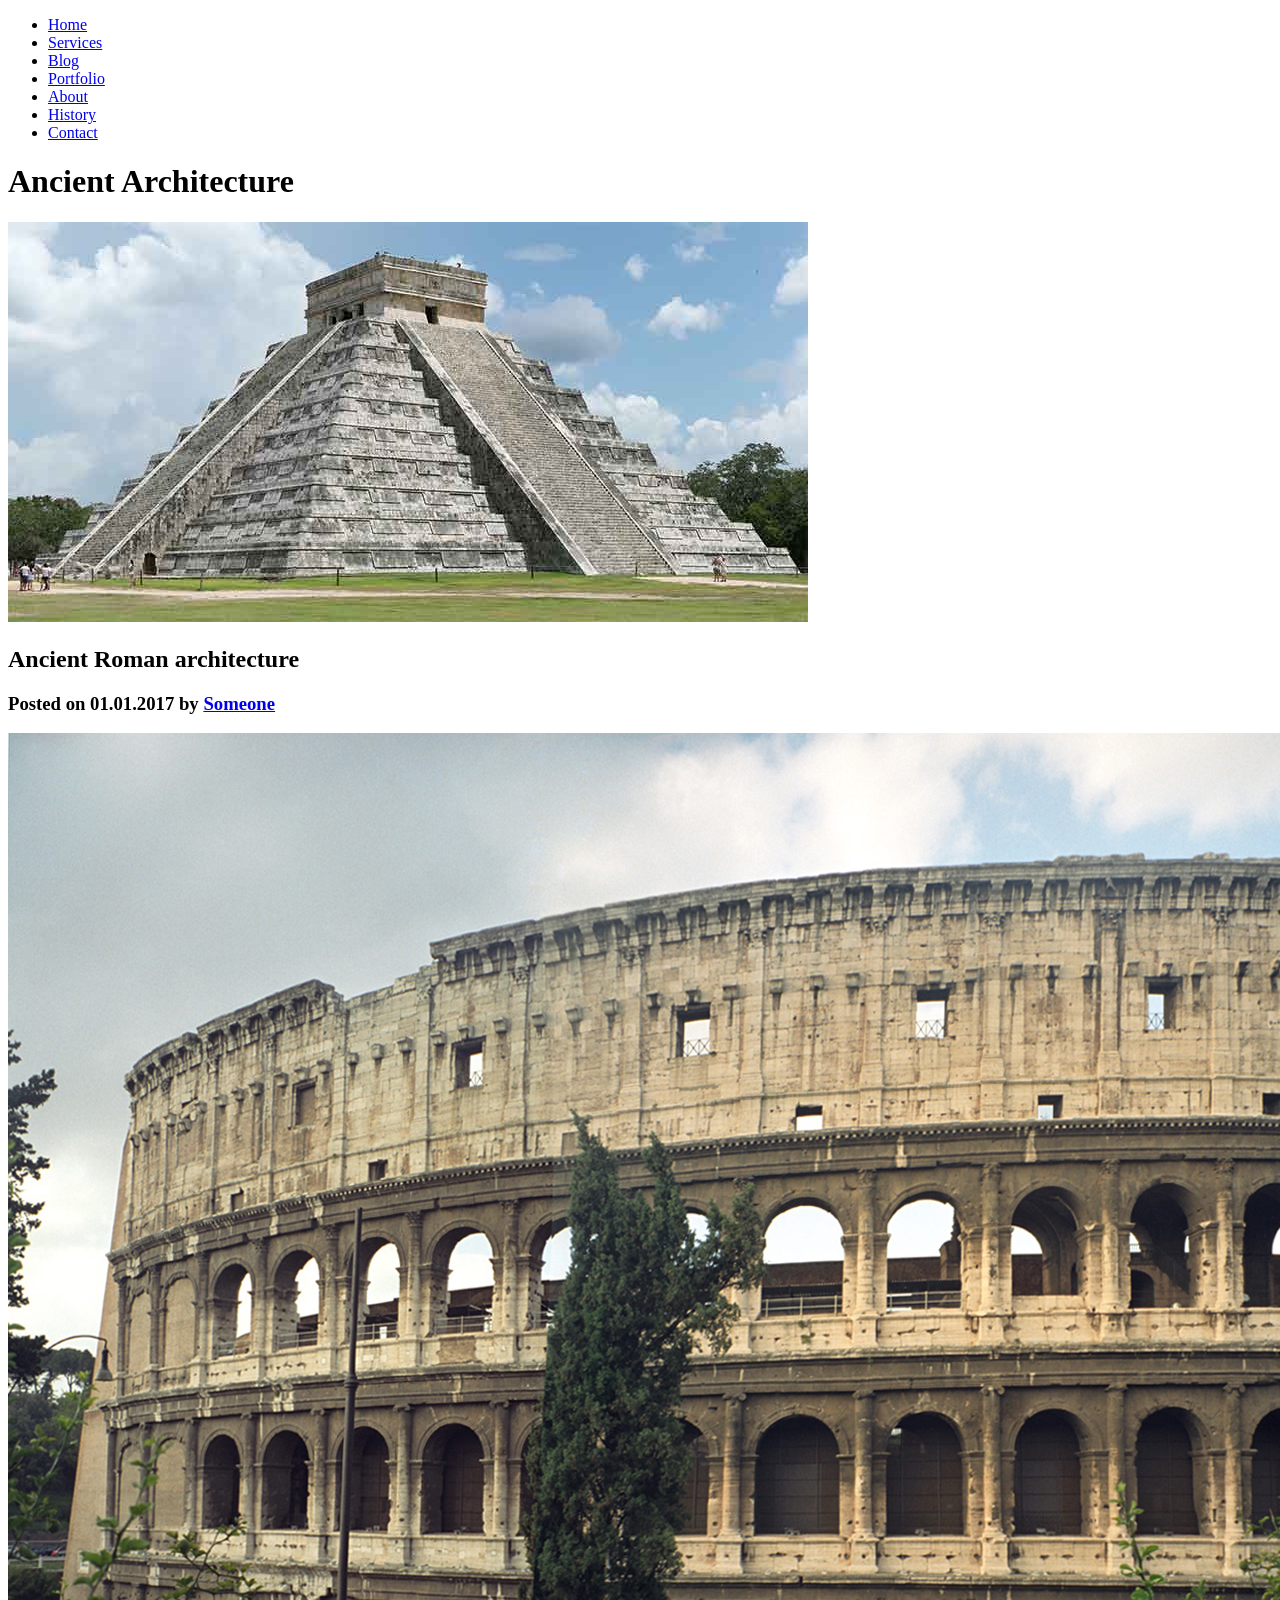
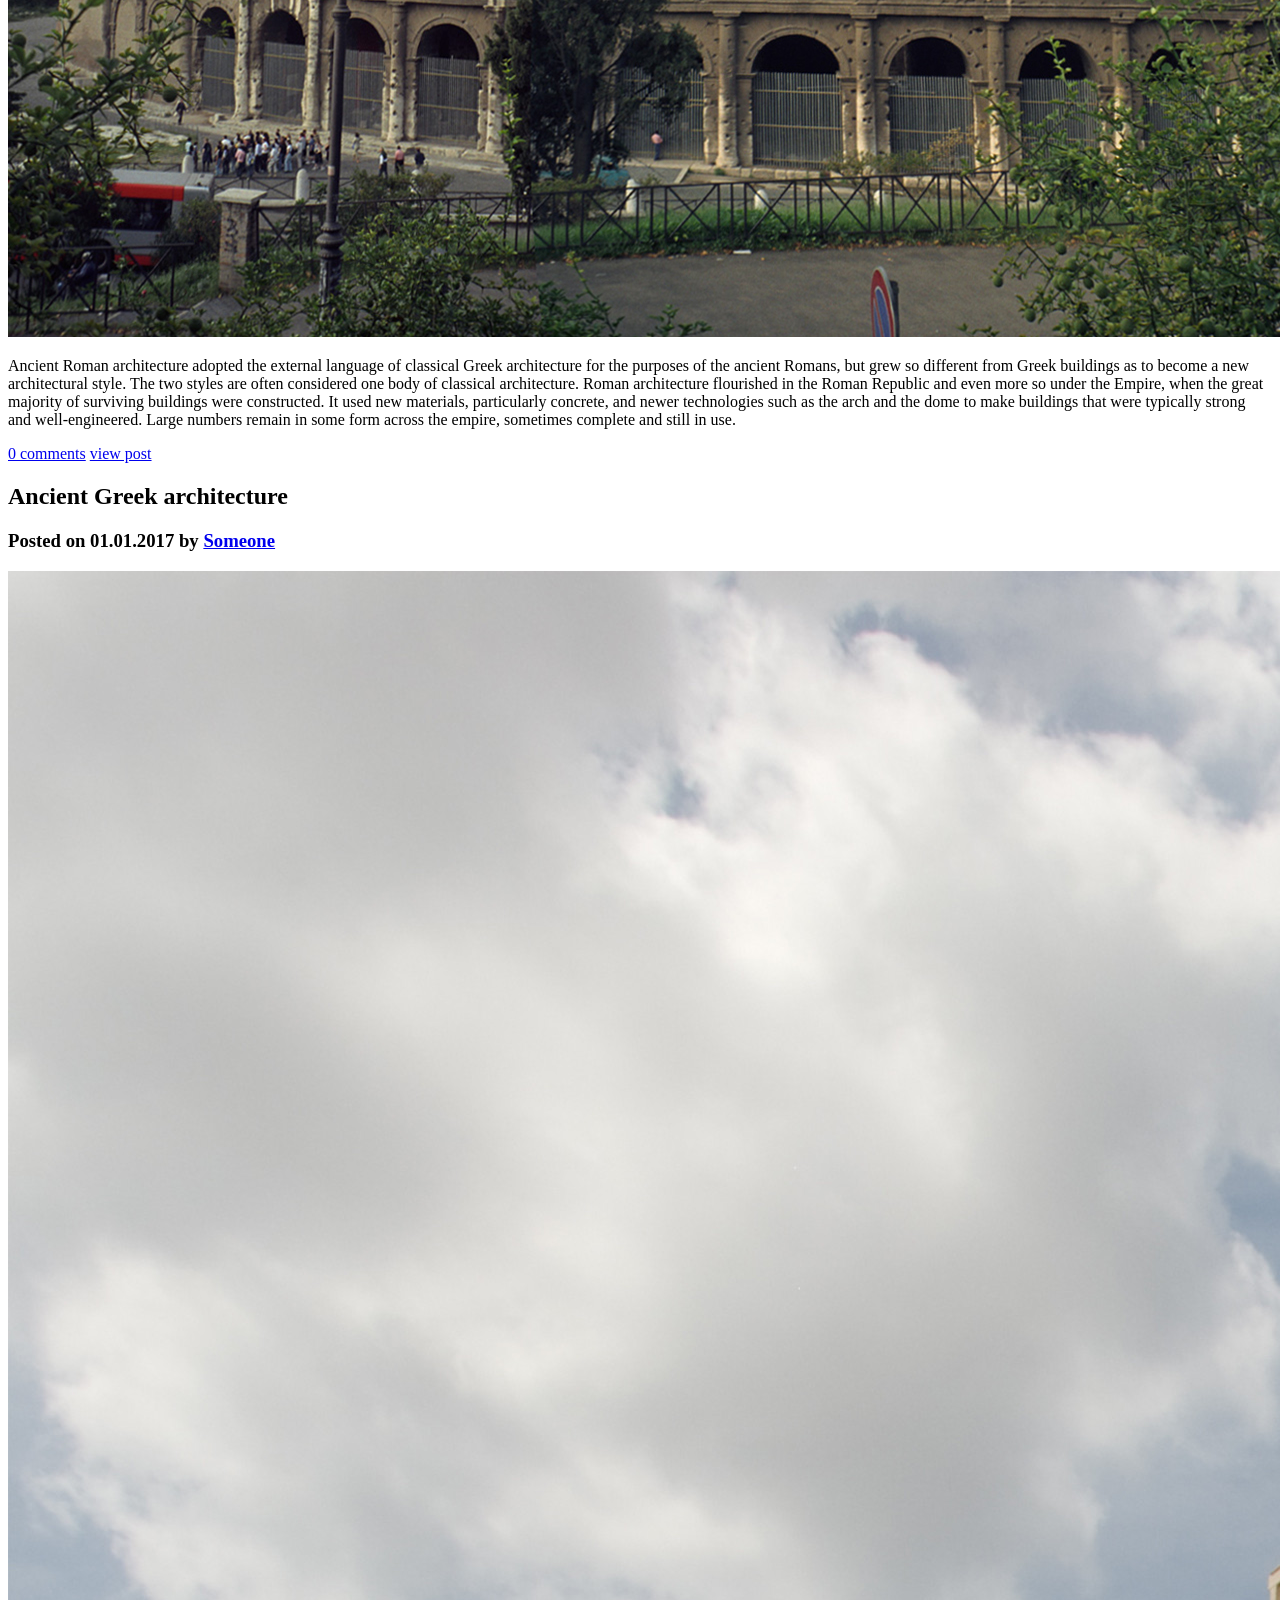
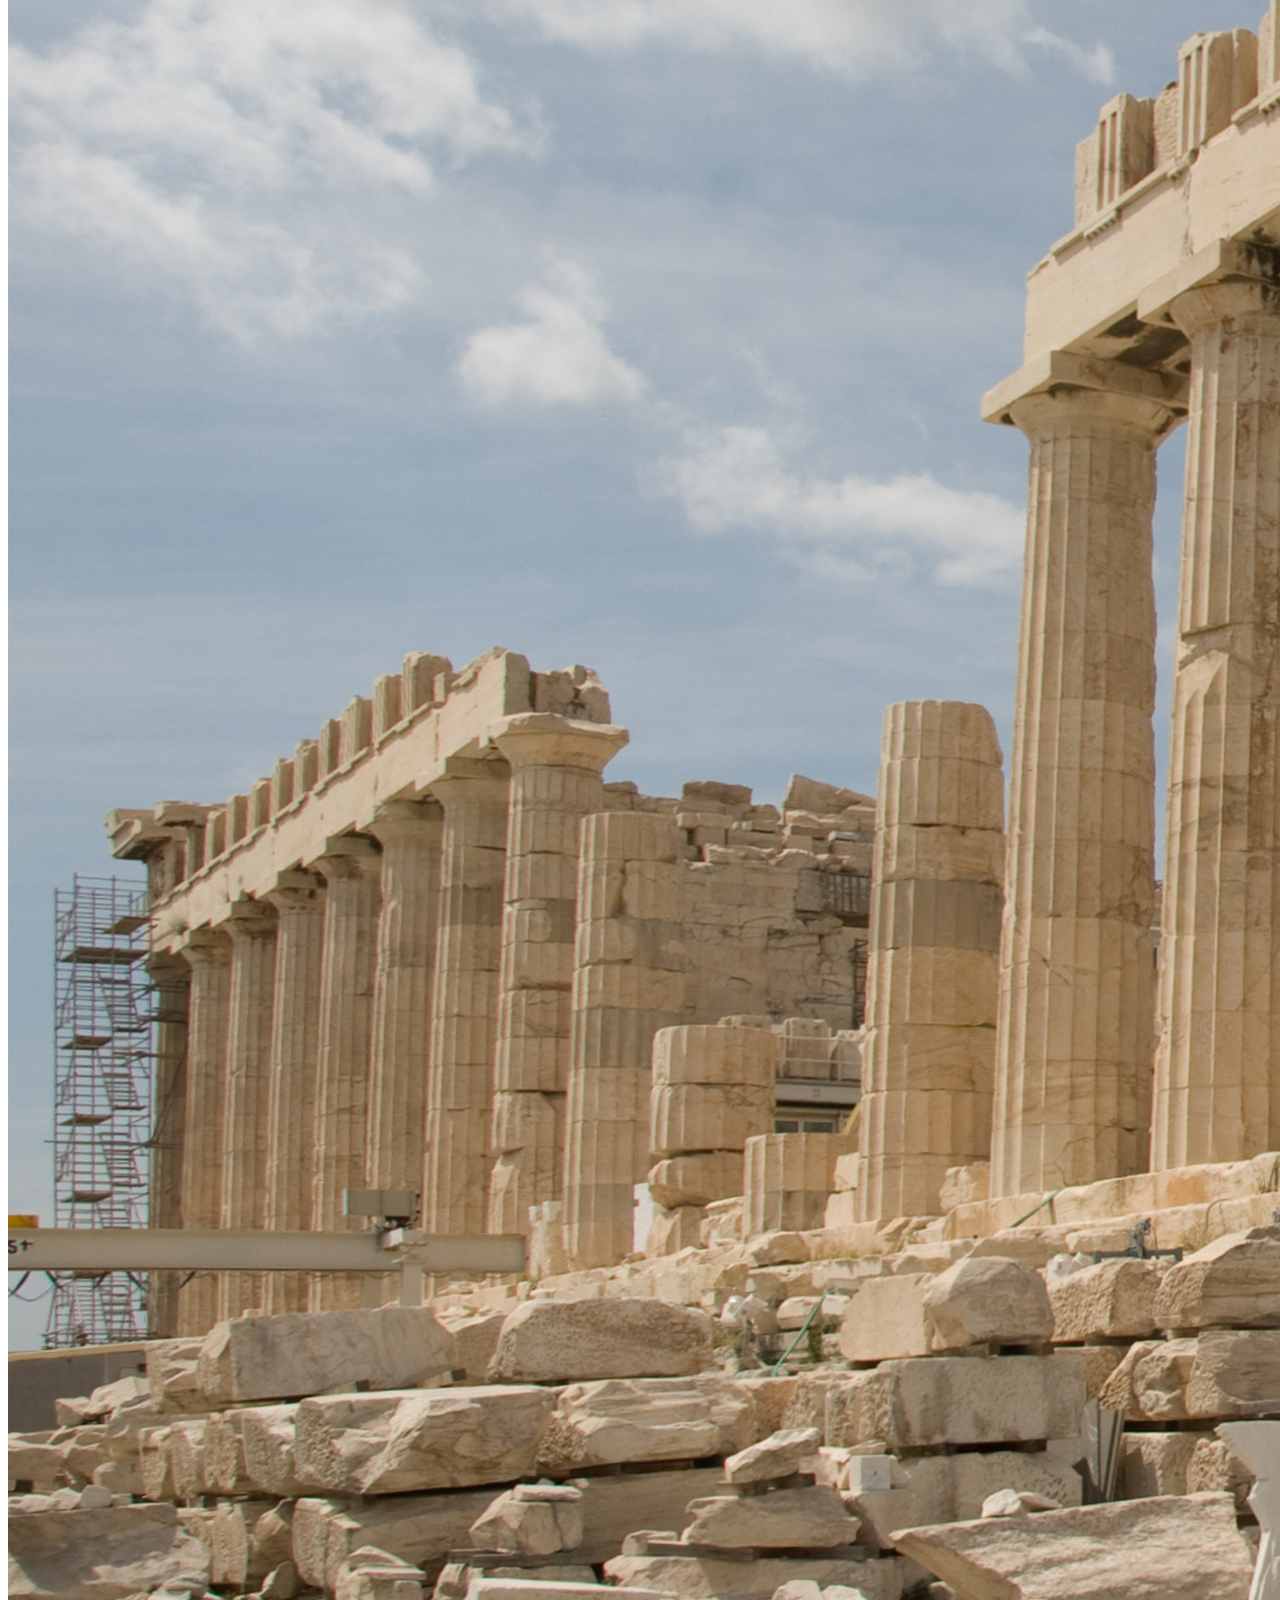
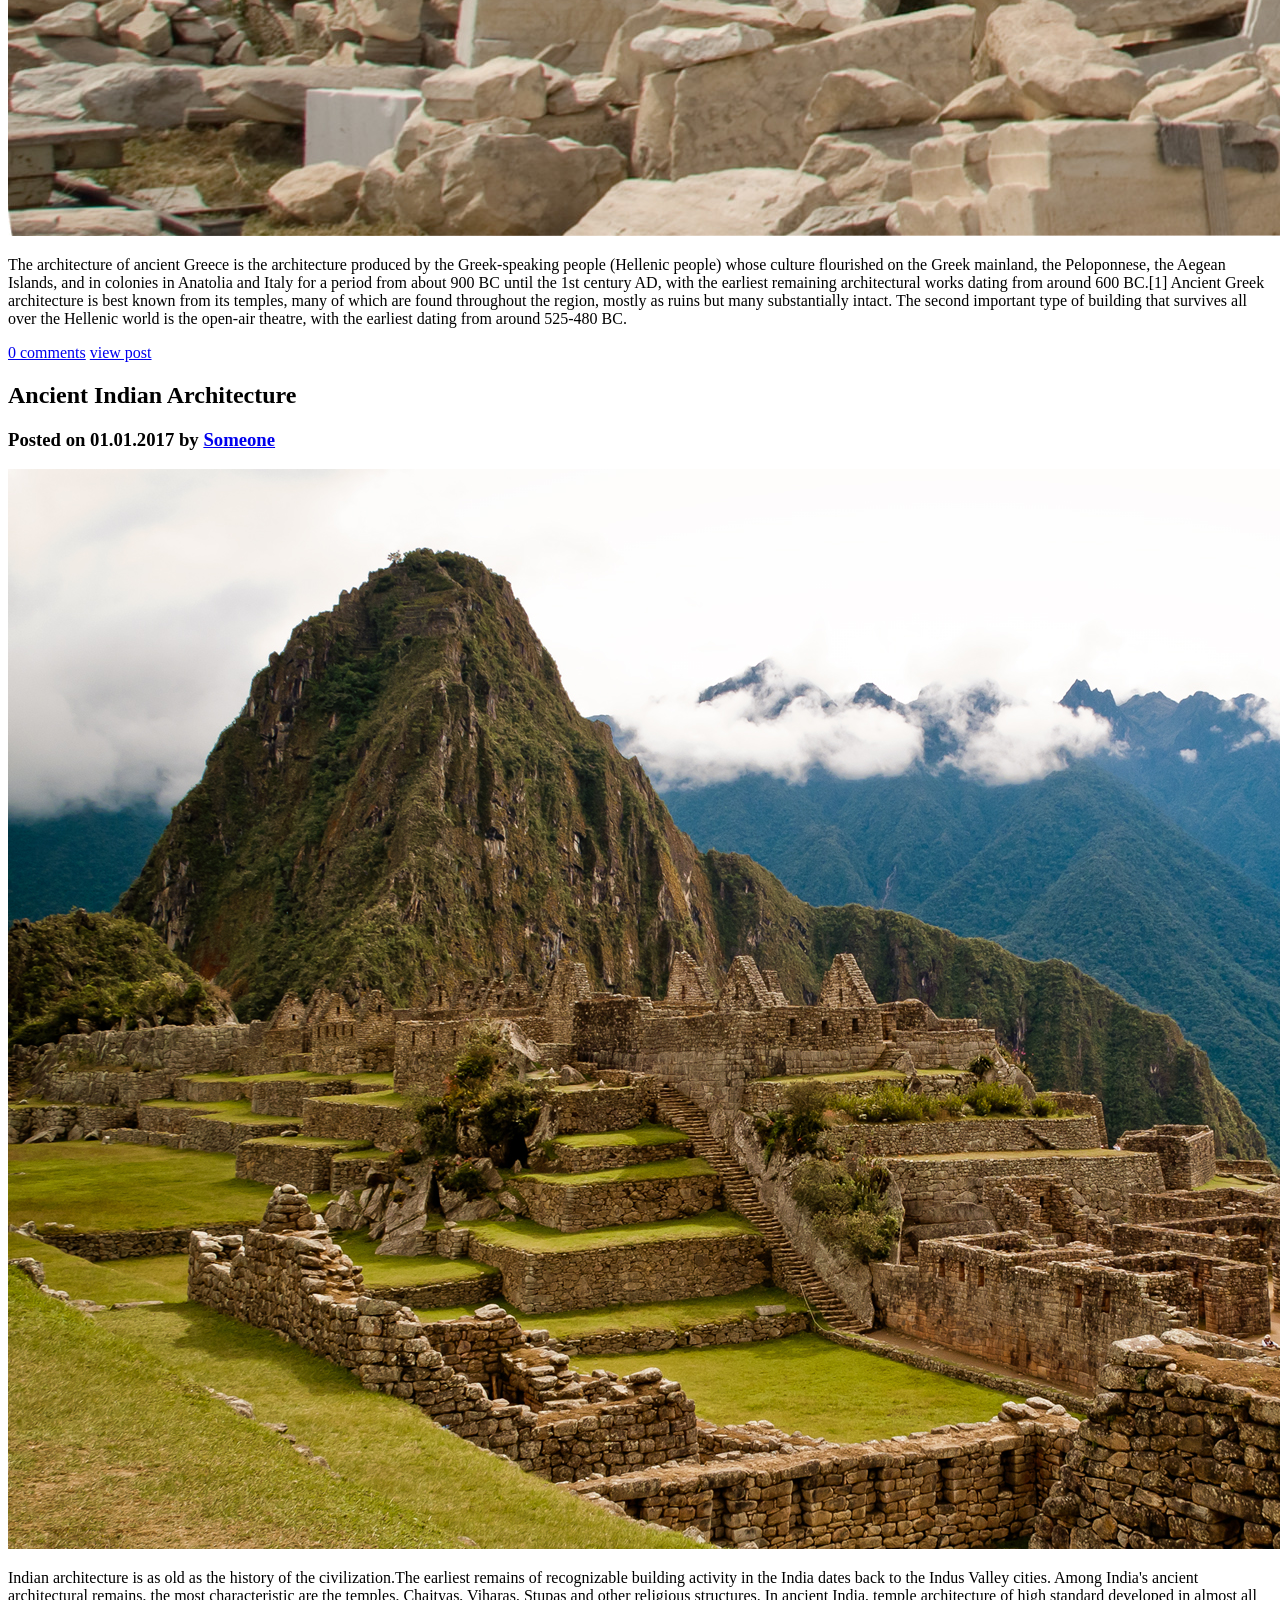
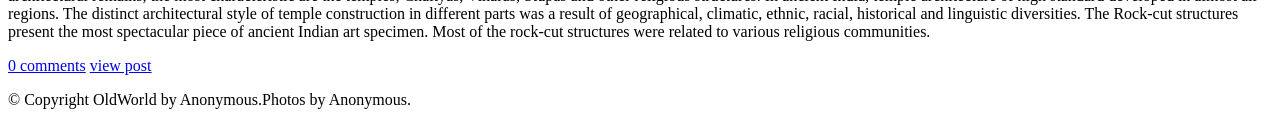
==== Week6/ancient-architecture.html @ 311ba24a "lms" ====
<!DOCTYPE html>
<html lang="en">
<head>
    <meta charset="UTF-8">
    <title>Ancient Architecture</title>
    <link rel="stylesheet" type="text/css" href="ancient-architecture.css"/>
</head>
<body>
<nav>
    <ul>
        <li><a href="#" class="home">Home</a></li>
        <li><a href="#">Services</a></li>
        <li><a href="#">Blog</a></li>
        <li><a href="#">Portfolio</a></li>
        <li><a href="#">About</a></li>
        <li><a href="#">History</a></li>
        <li><a href="#">Contact</a></li>
    </ul>
</nav>
<h1>Ancient Architecture</h1>
<div class="img-container">
    <img src="Mayan_Architecture.jpg" alt="mayan-architecture"/>
</div>

<main>
    <article>
        <h2>Ancient Roman architecture</h2>
        <h3>Posted on 01.01.2017 by <a href="#">Someone</a></h3>
        <img src="Roma.jpg" alt="rome"/>
        <p>
            Ancient Roman architecture adopted the external language of classical Greek architecture for the
            purposes of the ancient Romans, but grew so different from Greek buildings as to become a new
            architectural style. The two styles are often considered one body of classical architecture. Roman
            architecture flourished in the Roman Republic and even more so under the Empire, when the great
            majority of surviving buildings were constructed. It used new materials, particularly concrete, and
            newer technologies such as the arch and the dome to make buildings that were typically strong and
            well-engineered. Large numbers remain in some form across the empire, sometimes complete and still
            in use.
        </p>
        <p>
            <span class="comments"><a href="#">0 comments</a></span>

            <span class="readmore"><a href="#">view post</a></span>
        </p>
    </article>

    <article>
        <h2>Ancient Greek architecture</h2>
        <h3>Posted on 01.01.2017 by <a href="#">Someone</a></h3>
        <img src="Greek.jpg" alt=""/>
        <p>
            The architecture of ancient Greece is the architecture produced by the Greek-speaking people
            (Hellenic people) whose culture flourished on the Greek mainland, the Peloponnese, the Aegean
            Islands, and in colonies in Anatolia and Italy for a period from about 900 BC until the 1st century
            AD, with the earliest remaining architectural works dating from around 600 BC.[1]
            Ancient Greek architecture is best known from its temples, many of which are found throughout the
            region, mostly as ruins but many substantially intact. The second important type of building that
            survives all over the Hellenic world is the open-air theatre, with the earliest dating from around
            525-480 BC.
        </p>
        <p>
            <span class="comments"><a href="#">0 comments</a></span>

            <span class="readmore"><a href="#">view post</a></span>
        </p>
    </article>


    <article>
        <h2>Ancient Indian Architecture</h2>
        <h3>Posted on 01.01.2017 by <a href="#">Someone</a></h3>
        <img src="ancient-indian-architecture.jpg" alt=""/>
        <p>
            Indian architecture is as old as the history of the civilization.The earliest remains of
            recognizable building activity in the India dates back to the Indus Valley cities. Among India's
            ancient architectural remains, the most characteristic are the temples, Chaityas, Viharas, Stupas
            and other religious structures. In ancient India, temple architecture of high standard developed in
            almost all regions. The distinct architectural style of temple construction in different parts was a
            result of geographical, climatic, ethnic, racial, historical and linguistic diversities.
            The Rock-cut structures present the most spectacular piece of ancient Indian art specimen. Most of
            the rock-cut structures were related to various religious communities.
        </p>
        <p>
            <span class="comments"><a href="#">0 comments</a></span>

            <span class="readmore"><a href="#">view post</a></span>
        </p>
    </article>
</main>
<footer>
    &copy; Copyright OldWorld by Anonymous.Photos by Anonymous.
</footer>
</body>
</html>
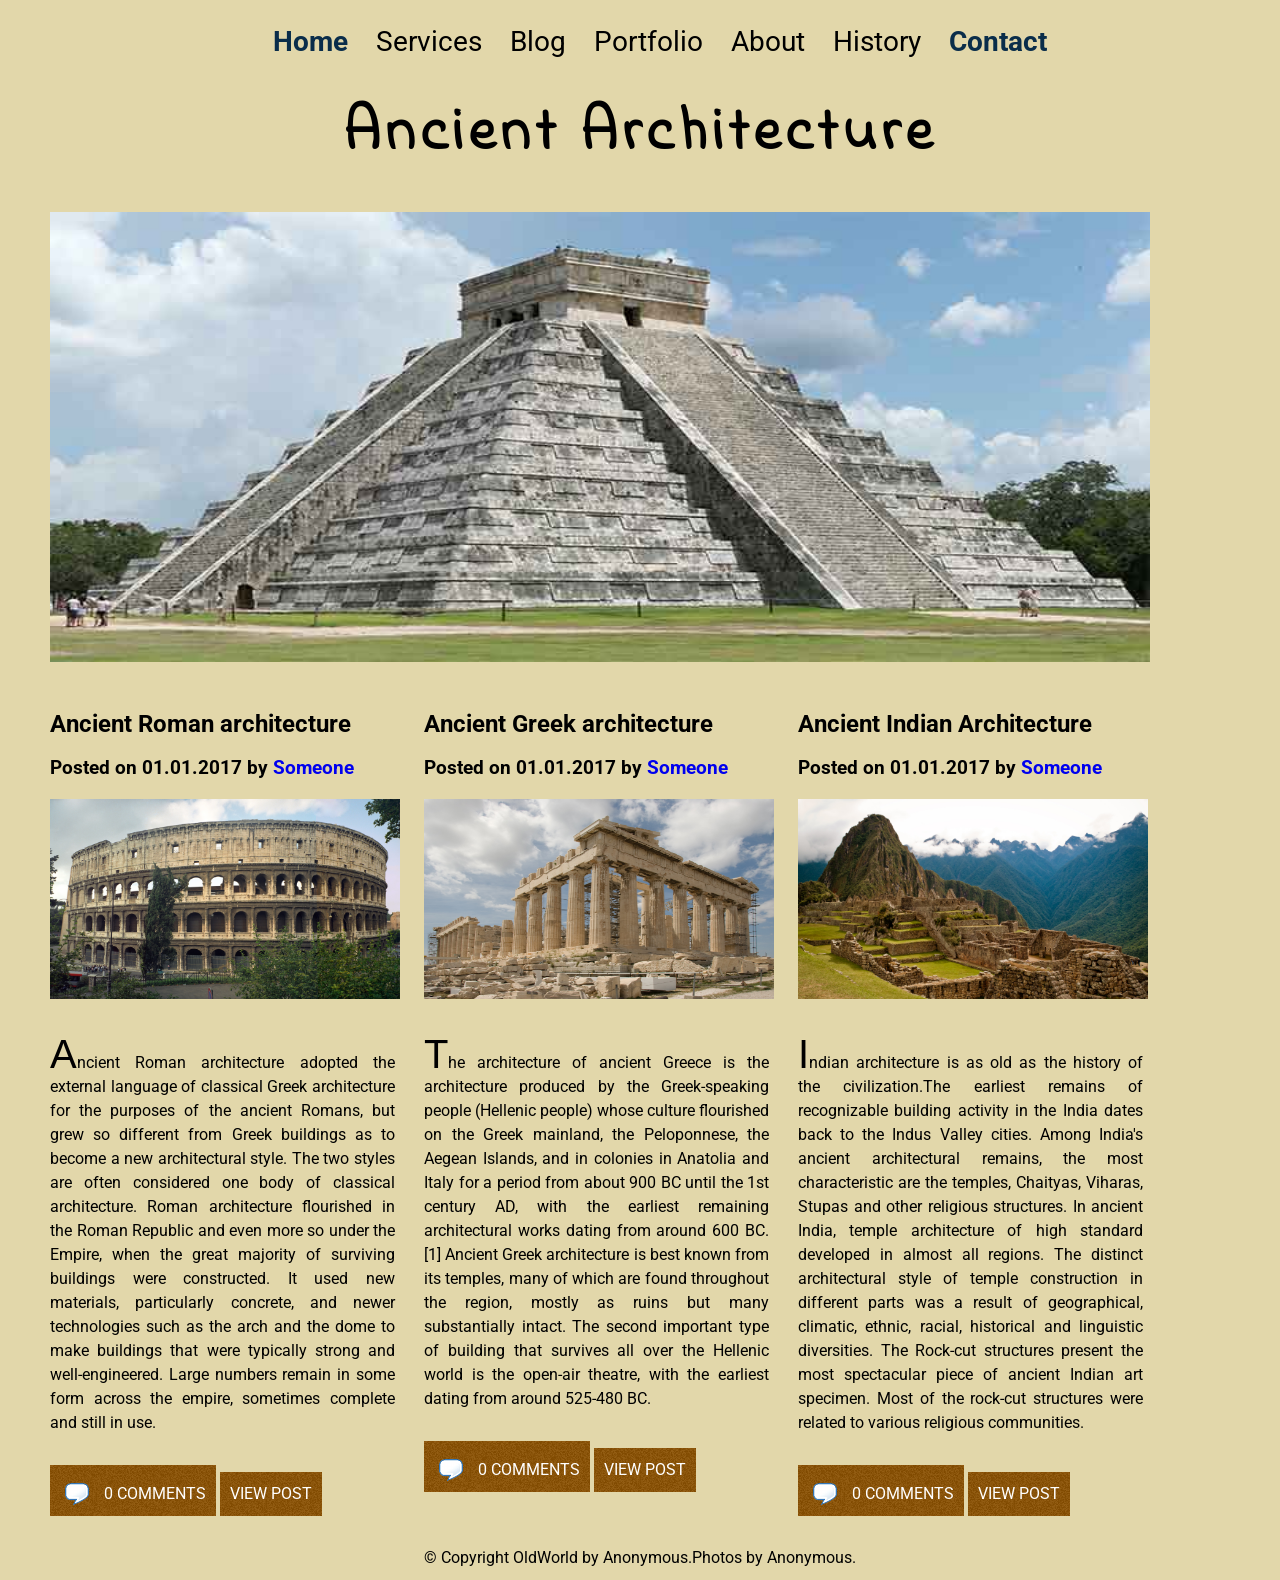
==== commit 8ea85bb4: "lms" ====
--- a/Week6/ancient-architecture.html
+++ b/Week6/ancient-architecture.html
@@ -4,6 +4,119 @@
     <meta charset="UTF-8">
     <title>Ancient Architecture</title>
     <link rel="stylesheet" type="text/css" href="ancient-architecture.css"/>
+ <style>
+@import url('https://fonts.googleapis.com/css?family=Indie+Flower');
+@import url('https://fonts.googleapis.com/css?family=Roboto');
+
+body {
+    font-family: Roboto, sans-serif;
+    background: #e2d7aa;
+    color: #000000;
+    font-size: 16px;
+    width: 1180px;
+    line-height: 24px;
+    margin: 0 auto;
+}
+
+body > div.img-container {
+    width: 1600px;
+    height: 450px;
+    margin-top: 65px;
+}
+
+body > div.img-container > img {
+    width: 1100px;
+    height: 450px;
+}
+
+h1 {
+    font-size: 60px;
+    font-family: 'Indie Flower', cursive;
+    letter-spacing: 5px;
+    text-align: center;
+    margin-top: 65px;
+}
+
+nav {
+    margin: 30px;
+    text-align: center;
+}
+
+nav a {
+    text-decoration: none;
+    font-size: 28px;
+    color: #000000;
+}
+
+nav ul li {
+    list-style: none;
+    display: inline;
+    padding: 0 12px 0 12px;
+}
+
+nav ul li:first-of-type a,
+nav ul li:last-of-type a {
+    padding-left: 0;
+    color: #0a2d4a;
+    font-weight: bold;
+}
+
+main {
+    margin-top: 30px;
+}
+
+article {
+    width: 370px;
+    display: inline-block;
+    vertical-align: top; 
+}
+
+main > article img {
+    width: 350px;
+    height: 200px;
+    margin-bottom: 20px;
+}
+
+p {
+    width: 345px;
+    text-align: justify;
+    margin-bottom: 20px;
+}
+
+article img + p:first-letter {
+    font-family: EucrosiaUPC, sans-serif;
+    text-transform: uppercase;
+    font-size: 40px;
+}
+
+.readmore a, .comments a {
+    background: url('bg2.jpg');
+    color: #ffffff;
+    padding: 10px;
+    margin-top: 10px;
+    text-transform: uppercase;
+    text-decoration: none;
+    display: inline-block;
+}
+
+article p:last-of-type span:first-of-type a::before {
+    content: url("comment.jpg ");
+    position: relative;
+    padding: 10px;
+    right: 5px;
+    top: 7px;
+}
+
+footer {
+    margin: 0;
+    padding: 10px 0 10px 0;
+    text-align: center;
+}
+
+a {
+    text-decoration: none;
+}
+</style>
 </head>
 <body>
 <nav>
